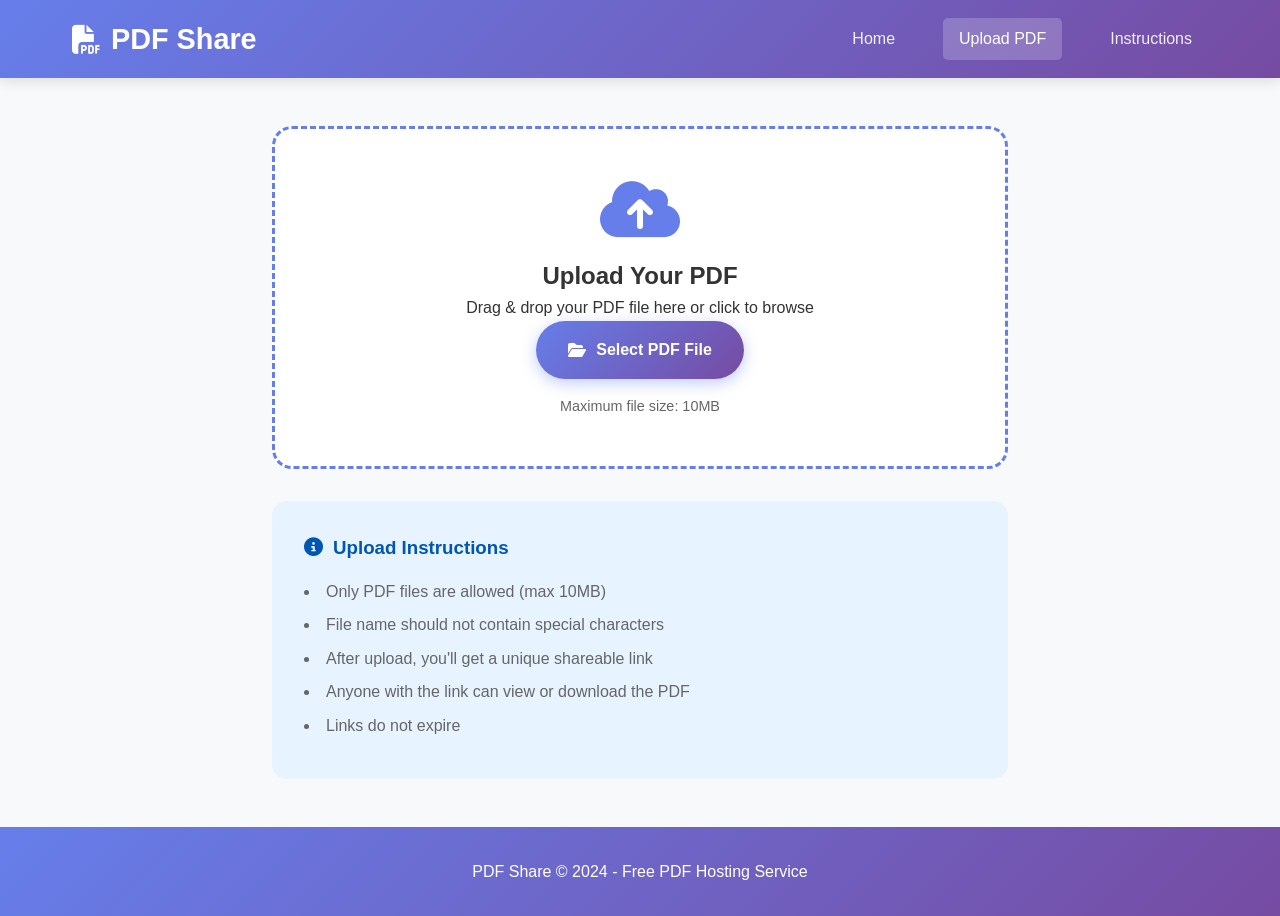
==== upload.html @ cefd9140 "Add files via upload" ====
<!DOCTYPE html>
<html lang="en">
<head>
    <meta charset="UTF-8">
    <meta name="viewport" content="width=device-width, initial-scale=1.0">
    <title>Upload PDF - PDF Share</title>
    <link rel="stylesheet" href="style.css">
    <link rel="stylesheet" href="https://cdnjs.cloudflare.com/ajax/libs/font-awesome/6.4.0/css/all.min.css">
</head>
<body>
    <nav class="navbar">
        <div class="nav-container">
            <a href="index.html" class="logo">
                <i class="fas fa-file-pdf"></i> PDF Share
            </a>
            <div class="nav-links">
                <a href="index.html">Home</a>
                <a href="upload.html" class="active">Upload PDF</a>
                <a href="#upload-instructions">Instructions</a>
            </div>
        </div>
    </nav>

    <main class="upload-container">
        <div class="upload-area" id="uploadArea">
            <i class="fas fa-cloud-upload-alt upload-icon"></i>
            <h2>Upload Your PDF</h2>
            <p>Drag & drop your PDF file here or click to browse</p>
            <input type="file" id="pdfFile" accept=".pdf" hidden>
            <label for="pdfFile" class="btn-primary">
                <i class="fas fa-folder-open"></i> Select PDF File
            </label>
            <p class="file-size-note">Maximum file size: 10MB</p>
        </div>

        <div class="upload-details" id="uploadDetails" style="display: none;">
            <h3>Uploading...</h3>
            <div class="progress-bar">
                <div class="progress-fill" id="progressFill"></div>
            </div>
            <p class="upload-status" id="uploadStatus">Starting upload...</p>
        </div>

        <div class="share-link" id="shareLinkContainer" style="display: none;">
            <h3><i class="fas fa-check-circle success"></i> Upload Successful!</h3>
            <p>Your PDF is now ready to share. Copy the link below:</p>
            <div class="link-box">
                <input type="text" id="shareableLink" readonly>
                <button onclick="copyLink()" class="btn-copy">
                    <i class="fas fa-copy"></i> Copy
                </button>
            </div>
            <div class="action-buttons">
                <a href="" id="viewLink" class="btn-secondary" target="_blank">
                    <i class="fas fa-eye"></i> View PDF
                </a>
                <a href="upload.html" class="btn-primary">
                    <i class="fas fa-plus"></i> Upload Another
                </a>
            </div>
        </div>

        <div class="instructions" id="upload-instructions">
            <h3><i class="fas fa-info-circle"></i> Upload Instructions</h3>
            <ul>
                <li>Only PDF files are allowed (max 10MB)</li>
                <li>File name should not contain special characters</li>
                <li>After upload, you'll get a unique shareable link</li>
                <li>Anyone with the link can view or download the PDF</li>
                <li>Links do not expire</li>
            </ul>
        </div>
    </main>

    <footer>
        <p>PDF Share &copy; 2024 - Free PDF Hosting Service</p>
    </footer>

    <script type="module" src="firebase-config.js"></script>
    <script src="script.js"></script>
</body>
</html>
---- style.css ----
* {
    margin: 0;
    padding: 0;
    box-sizing: border-box;
    font-family: 'Segoe UI', Tahoma, Geneva, Verdana, sans-serif;
}

body {
    background-color: #f8f9fa;
    color: #333;
    line-height: 1.6;
}

/* Navigation */
.navbar {
    background: linear-gradient(135deg, #667eea 0%, #764ba2 100%);
    padding: 1rem 0;
    box-shadow: 0 4px 12px rgba(0, 0, 0, 0.1);
    position: sticky;
    top: 0;
    z-index: 1000;
}

.nav-container {
    max-width: 1200px;
    margin: 0 auto;
    padding: 0 2rem;
    display: flex;
    justify-content: space-between;
    align-items: center;
}

.logo {
    color: white;
    font-size: 1.8rem;
    font-weight: bold;
    text-decoration: none;
    display: flex;
    align-items: center;
    gap: 10px;
}

.nav-links {
    display: flex;
    gap: 2rem;
}

.nav-links a {
    color: rgba(255, 255, 255, 0.9);
    text-decoration: none;
    padding: 0.5rem 1rem;
    border-radius: 5px;
    transition: all 0.3s ease;
}

.nav-links a:hover,
.nav-links a.active {
    background-color: rgba(255, 255, 255, 0.2);
    color: white;
}

/* Hero Section */
.hero {
    max-width: 1200px;
    margin: 3rem auto;
    padding: 0 2rem;
    display: flex;
    align-items: center;
    gap: 4rem;
}

.hero-content {
    flex: 1;
}

.hero h1 {
    font-size: 3.5rem;
    background: linear-gradient(135deg, #667eea 0%, #764ba2 100%);
    -webkit-background-clip: text;
    background-clip: text;
    color: transparent;
    margin-bottom: 1rem;
}

.hero p {
    font-size: 1.2rem;
    color: #666;
    margin-bottom: 2rem;
}

.hero-image {
    flex: 1;
    text-align: center;
}

.hero-image img {
    max-width: 100%;
    height: auto;
    filter: drop-shadow(0 10px 20px rgba(0, 0, 0, 0.1));
}

/* Buttons */
.btn-primary {
    display: inline-flex;
    align-items: center;
    gap: 10px;
    background: linear-gradient(135deg, #667eea 0%, #764ba2 100%);
    color: white;
    padding: 1rem 2rem;
    border-radius: 50px;
    text-decoration: none;
    font-weight: bold;
    border: none;
    cursor: pointer;
    transition: transform 0.3s ease, box-shadow 0.3s ease;
    box-shadow: 0 4px 15px rgba(102, 126, 234, 0.4);
}

.btn-primary:hover {
    transform: translateY(-3px);
    box-shadow: 0 6px 20px rgba(102, 126, 234, 0.6);
}

.btn-secondary {
    display: inline-flex;
    align-items: center;
    gap: 10px;
    background: #6c757d;
    color: white;
    padding: 0.8rem 1.5rem;
    border-radius: 5px;
    text-decoration: none;
    transition: background 0.3s ease;
}

.btn-secondary:hover {
    background: #5a6268;
}

/* Features */
.features {
    max-width: 1200px;
    margin: 4rem auto;
    padding: 0 2rem;
}

.features h2 {
    text-align: center;
    font-size: 2.5rem;
    margin-bottom: 3rem;
    color: #333;
}

.features-grid {
    display: grid;
    grid-template-columns: repeat(auto-fit, minmax(250px, 1fr));
    gap: 2rem;
}

.feature-card {
    background: white;
    padding: 2rem;
    border-radius: 15px;
    text-align: center;
    box-shadow: 0 5px 15px rgba(0, 0, 0, 0.1);
    transition: transform 0.3s ease;
}

.feature-card:hover {
    transform: translateY(-10px);
}

.feature-card i {
    font-size: 3rem;
    color: #667eea;
    margin-bottom: 1rem;
}

/* Upload Page */
.upload-container {
    max-width: 800px;
    margin: 3rem auto;
    padding: 0 2rem;
}

.upload-area {
    background: white;
    border: 3px dashed #667eea;
    border-radius: 20px;
    padding: 3rem;
    text-align: center;
    margin-bottom: 2rem;
    transition: all 0.3s ease;
}

.upload-area:hover {
    border-color: #764ba2;
    background: #f9f7ff;
}

.upload-icon {
    font-size: 4rem;
    color: #667eea;
    margin-bottom: 1rem;
}

.file-size-note {
    color: #666;
    font-size: 0.9rem;
    margin-top: 1rem;
}

/* Progress Bar */
.progress-bar {
    width: 100%;
    height: 20px;
    background: #e9ecef;
    border-radius: 10px;
    margin: 1rem 0;
    overflow: hidden;
}

.progress-fill {
    height: 100%;
    background: linear-gradient(135deg, #667eea 0%, #764ba2 100%);
    width: 0%;
    transition: width 0.3s ease;
}

/* Share Link */
.share-link {
    background: white;
    padding: 2rem;
    border-radius: 15px;
    box-shadow: 0 5px 15px rgba(0, 0, 0, 0.1);
}

.link-box {
    display: flex;
    gap: 10px;
    margin: 1rem 0;
}

.link-box input {
    flex: 1;
    padding: 1rem;
    border: 2px solid #dee2e6;
    border-radius: 5px;
    font-size: 1rem;
}

.btn-copy {
    background: #28a745;
    color: white;
    border: none;
    padding: 1rem 1.5rem;
    border-radius: 5px;
    cursor: pointer;
    transition: background 0.3s ease;
}

.btn-copy:hover {
    background: #218838;
}

.success {
    color: #28a745;
}

/* PDF Viewer */
.pdf-viewer-container {
    max-width: 1200px;
    margin: 2rem auto;
    padding: 0 1rem;
}

.pdf-controls {
    background: white;
    padding: 1rem;
    border-radius: 10px;
    display: flex;
    align-items: center;
    gap: 1rem;
    margin-bottom: 1rem;
    flex-wrap: wrap;
    box-shadow: 0 2px 10px rgba(0, 0, 0, 0.1);
}

.btn-control {
    background: #667eea;
    color: white;
    border: none;
    padding: 0.5rem 1rem;
    border-radius: 5px;
    cursor: pointer;
    display: flex;
    align-items: center;
    gap: 5px;
}

.btn-download {
    background: #28a745;
    color: white;
    border: none;
    padding: 0.5rem 1rem;
    border-radius: 5px;
    cursor: pointer;
    margin-left: auto;
}

.pdf-viewer {
    background: white;
    border-radius: 10px;
    padding: 1rem;
    box-shadow: 0 2px 10px rgba(0, 0, 0, 0.1);
    overflow: auto;
    max-height: 80vh;
}

.pdf-info {
    background: white;
    padding: 1.5rem;
    border-radius: 10px;
    margin-top: 1rem;
    box-shadow: 0 2px 10px rgba(0, 0, 0, 0.1);
}

/* Steps */
.steps {
    display: flex;
    justify-content: center;
    gap: 3rem;
    margin-top: 3rem;
    flex-wrap: wrap;
}

.step {
    text-align: center;
    max-width: 200px;
}

.step-number {
    width: 60px;
    height: 60px;
    background: linear-gradient(135deg, #667eea 0%, #764ba2 100%);
    color: white;
    border-radius: 50%;
    display: flex;
    align-items: center;
    justify-content: center;
    font-size: 1.5rem;
    font-weight: bold;
    margin: 0 auto 1rem;
}

/* Instructions */
.instructions {
    background: #e7f3ff;
    padding: 2rem;
    border-radius: 15px;
    margin-top: 2rem;
}

.instructions h3 {
    color: #0056b3;
    margin-bottom: 1rem;
    display: flex;
    align-items: center;
    gap: 10px;
}

.instructions ul {
    list-style-position: inside;
    color: #666;
}

.instructions li {
    margin-bottom: 0.5rem;
}

/* Footer */
footer {
    text-align: center;
    padding: 2rem;
    margin-top: 3rem;
    background: linear-gradient(135deg, #667eea 0%, #764ba2 100%);
    color: white;
}

.footer-note {
    opacity: 0.8;
    font-size: 0.9rem;
    margin-top: 0.5rem;
}

/* Responsive Design */
@media (max-width: 768px) {
    .hero {
        flex-direction: column;
        text-align: center;
    }
    
    .hero h1 {
        font-size: 2.5rem;
    }
    
    .nav-container {
        flex-direction: column;
        gap: 1rem;
    }
    
    .nav-links {
        width: 100%;
        justify-content: center;
    }
    
    .link-box {
        flex-direction: column;
    }
}

@media (max-width: 480px) {
    .features-grid {
        grid-template-columns: 1fr;
    }
    
    .steps {
        flex-direction: column;
        align-items: center;
    }
}
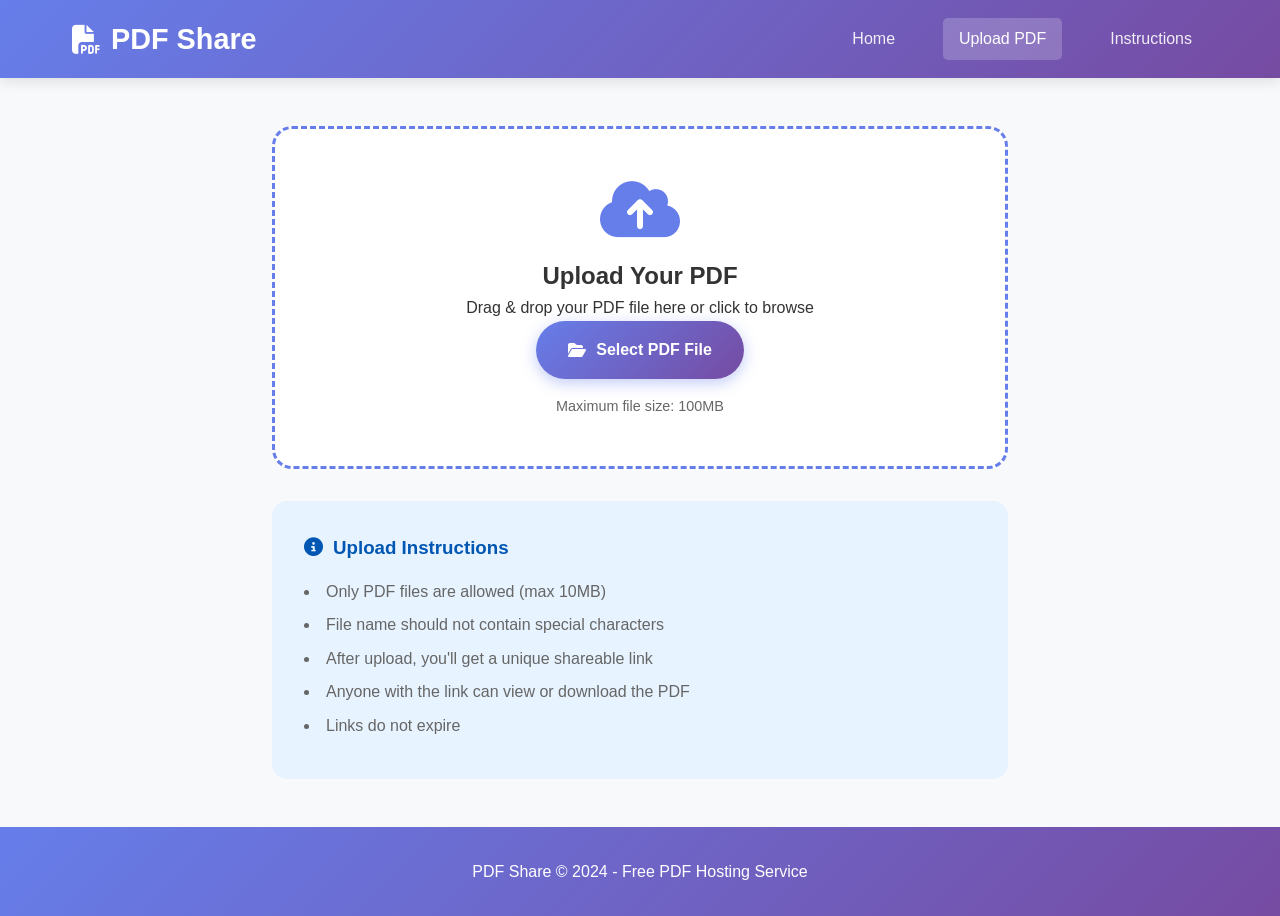
==== commit 9f26801f: "Update upload.html" ====
--- a/upload.html
+++ b/upload.html
@@ -30,7 +30,7 @@
             <label for="pdfFile" class="btn-primary">
                 <i class="fas fa-folder-open"></i> Select PDF File
             </label>
-            <p class="file-size-note">Maximum file size: 10MB</p>
+            <p class="file-size-note">Maximum file size: 100MB</p>
         </div>
 
         <div class="upload-details" id="uploadDetails" style="display: none;">
@@ -79,4 +79,5 @@
     <script type="module" src="firebase-config.js"></script>
     <script src="script.js"></script>
 </body>
-</html>+
+</html>
